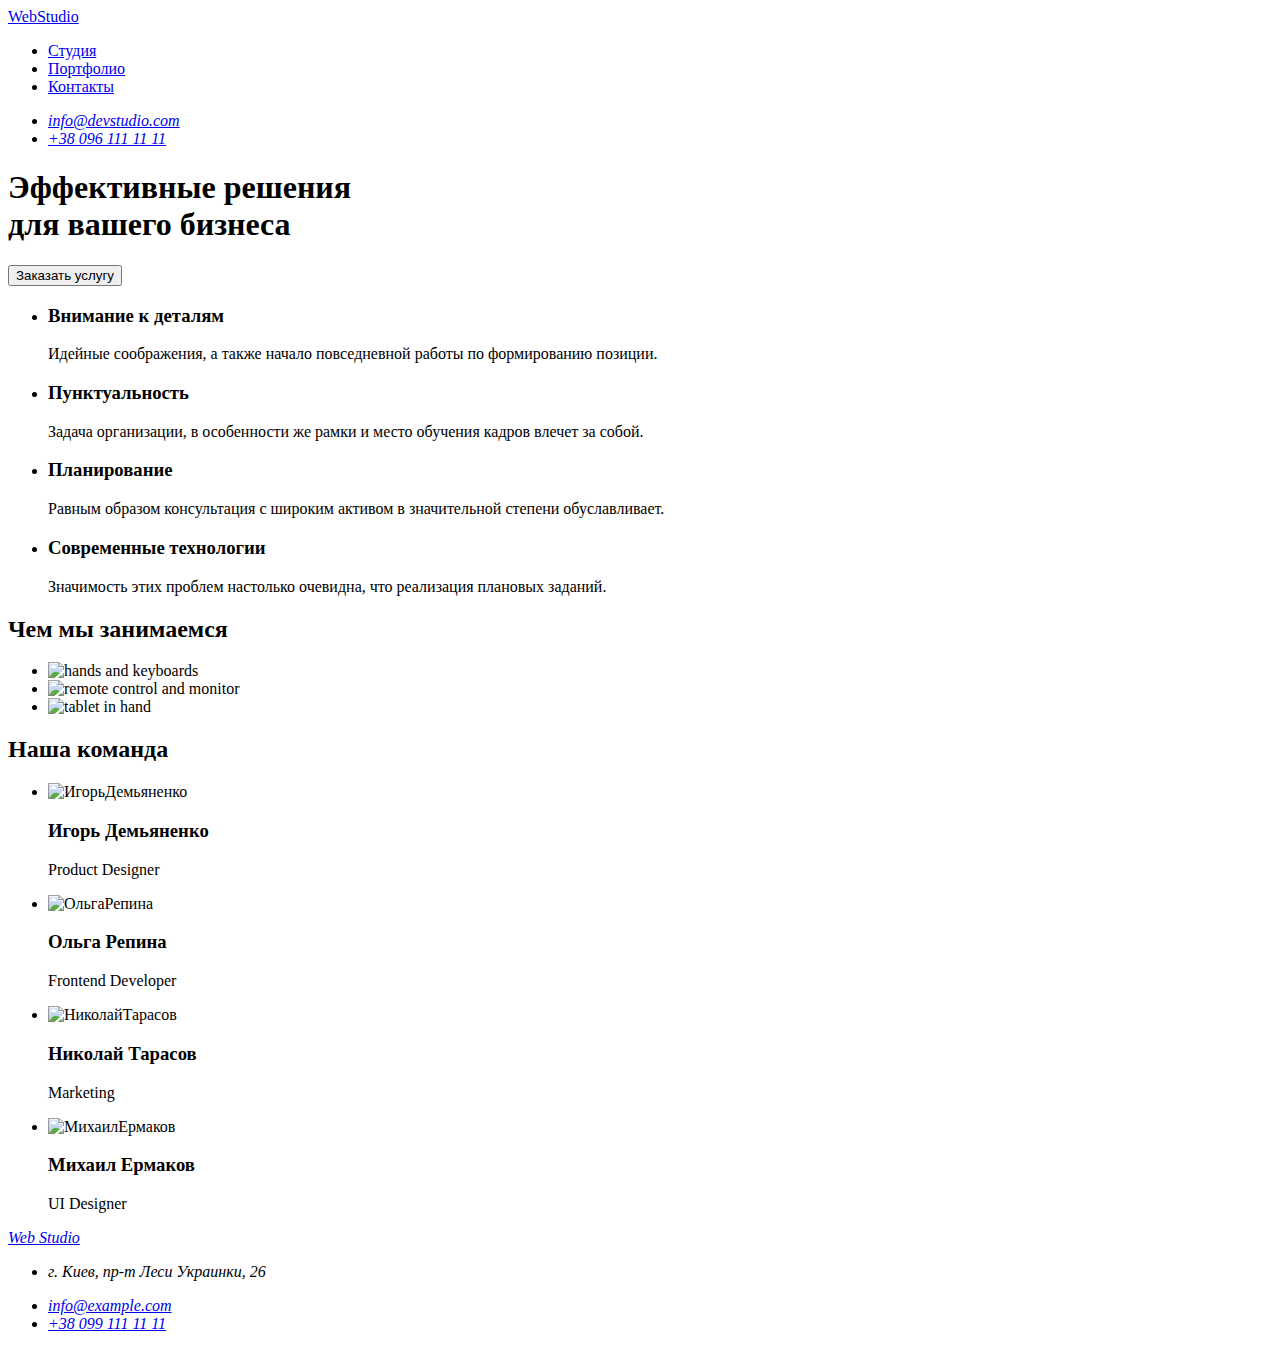
==== index.html @ c0af02a4 "начало дз" ====
<!DOCTYPE html>
<html lang="ru">
<head>
    <meta charset="UTF-8">
    <meta name="viewport" content="width=device-width, initial-scale=1.0">
  <link rel="stylesheet" href="/goit-markup-hw-04/css/modern-normalize.css">
  <link rel="stylesheet" href="/goit-markup-hw-04/css/portfolio.css">
  <link rel="preconnect" href="https://fonts.gstatic.com" />
  <link rel="stylesheet" href="https://fonts.googleapis.com/css2?family=Dancing+Script:wght@700&family=Pacifico&family=Roboto:wght@100&display=swap"> 
    
  <title>WebStudio</title>
</head>
<body> 
    <header class="head-links">
      <div class="conteiner-main">
        <nav class="container-nav">
            <a class="logotip"  href="#"><span class="logo-blue">Web</span><span class="logo-black" >Studio</span></a>
             <ul class="nav-link">
                 <li class="list"><a href="./index.html" class="link current">Студия</a></li>
                 <li class="list"><a href="./portfolio.html" class="link current">Портфолио</a></li>
                 <li class="list"><a href="#" class="link current">Контакты</a></li>
             </ul>
            </nav>   
            <div class="adress-head" >
               <address class="aderess">
                <ul class="adress-list">
                  <li class="list"><a class="link" href="mailto:info@devstudio.com">info@devstudio.com</a></li>
                  <li class="list"><a class="link link-current" href="tel:+380961111111">+38 096 111 11 11</a></li>
              </ul>
              </address>
         </div>
      </div>
    </header>
    <main>
        <section class="hero-container">
             <h1 class="hero">Эффективные решения<br> для вашего бизнеса</h1>
                 <button type="button" class="order-service">Заказать услугу</button>
        </section>
        <section class="section-features">
          <div class="conteiner charasteristic">
            <ul class="features item">
                <li class="item"><h3 class="features-title">Внимание к деталям</h3><p class="features-info" >Идейные соображения, а также начало повседневной работы по формированию позиции.</p></li>
                <li class="item"><h3 class="features-title">Пунктуальность</h3><p class="features-info" >Задача организации, в особенности же рамки и место обучения кадров влечет за собой.</p></li>
                <li class="item"><h3 class="features-title">Планирование</h3><p class="features-info" >Равным образом консультация с широким активом в значительной степени обуславливает.</p></li> 
                <li class="item"><h3 class="features-title">Современные технологии</h3><p class="features-info" >Значимость этих проблем настолько очевидна, что реализация плановых заданий.</p></li>
            </ul>
          </div>
         </section> 
         <section class="section-galery">
          <div class="our-work">       
              <h2 class="work-title">Чем мы занимаемся</h2>
               <ul class="foto-work" >
                  <li class="work-list"><img src="./images/handsinkeyboard1.jpg" alt="hands and keyboards" width="370"></li>
                  <li class="work-list"> <img src="./images/notebookandpfone2.jpg" alt="remote control and monitor" width="370"></li>
                  <li class="work-list"><img src="./images/tablet3.jpg" alt="tablet in hand" width="370"></li>
               </ul>
          </div>  
        </section>        
        <section class="section-team">
            <div class="conteiner team">
            <h2 class="our-title">Наша команда</h2>
               <ul class="team-list">
                  <li class="list-team"><img src="./images/igordemjanenko1.jpg" alt="ИгорьДемьяненко" width="270" >
                    <div class="card-content-team">
                       <h3 class="title-card-team">Игорь Демьяненко</h3> 
                       <p class="info-card-team">Product Designer</p>
                    </div>
                  </li>
                  <li class="list-team"><img src="./images/olgarepena2.jpg" alt="ОльгаРепина" width="270">
                   <div class="card-content-team">
                    <h3 class="title-card-team">Ольга Репина</h3> 
                    <p class="info-card-team">Frontend Developer</p>
                  </div>
                  </li>
                  <li class="list-team"><img src="./images/nikolaitarasov3.jpg" alt="НиколайТарасов" width="270">
                    <div class="card-content-team">
                    <h3 class="title-card-team">Николай Тарасов</h3> 
                    <p class="info-card-team">Marketing</p>
                  </div >
                  </li>
                  <li class="list-team"><img src="./images/mihaelyarmakov4.jpg" alt="МихаилЕрмаков" width="270">
                   <div class="card-content-team">
                    <h3 class="title-card-team">Михаил Ермаков</h3>
                     <p class="info-card-team">UI Designer</p>
                    </div> 
                    </li>
               </ul>
            </div>
        </section>
    </main> 
    <footer>
      <div class="conteiner-contacts  ">  
        <address class="footer-contacts"> 
           <a class="logotip-footer" href="#"><span class="logo-blue">Web</span>
                 <span class="logo-white" >Studio</span></a>
          <ul class="footer-list">
             <li class="list-footer"><p class="footer-adress">г. Киев, пр-т Леси Украинки, 26</p> </li>  
             <li class="list-footer"><a class="footer-link" href="mailto:info@example.com">info@example.com</a></li>  
             <li class="list-footer"><a class="footer-link" href="tel:+380991111111">+38 099 111 11 11</a> </li>  
          </ul>
        </address> 
    </div>  
    </footer> 
</body>
</html>
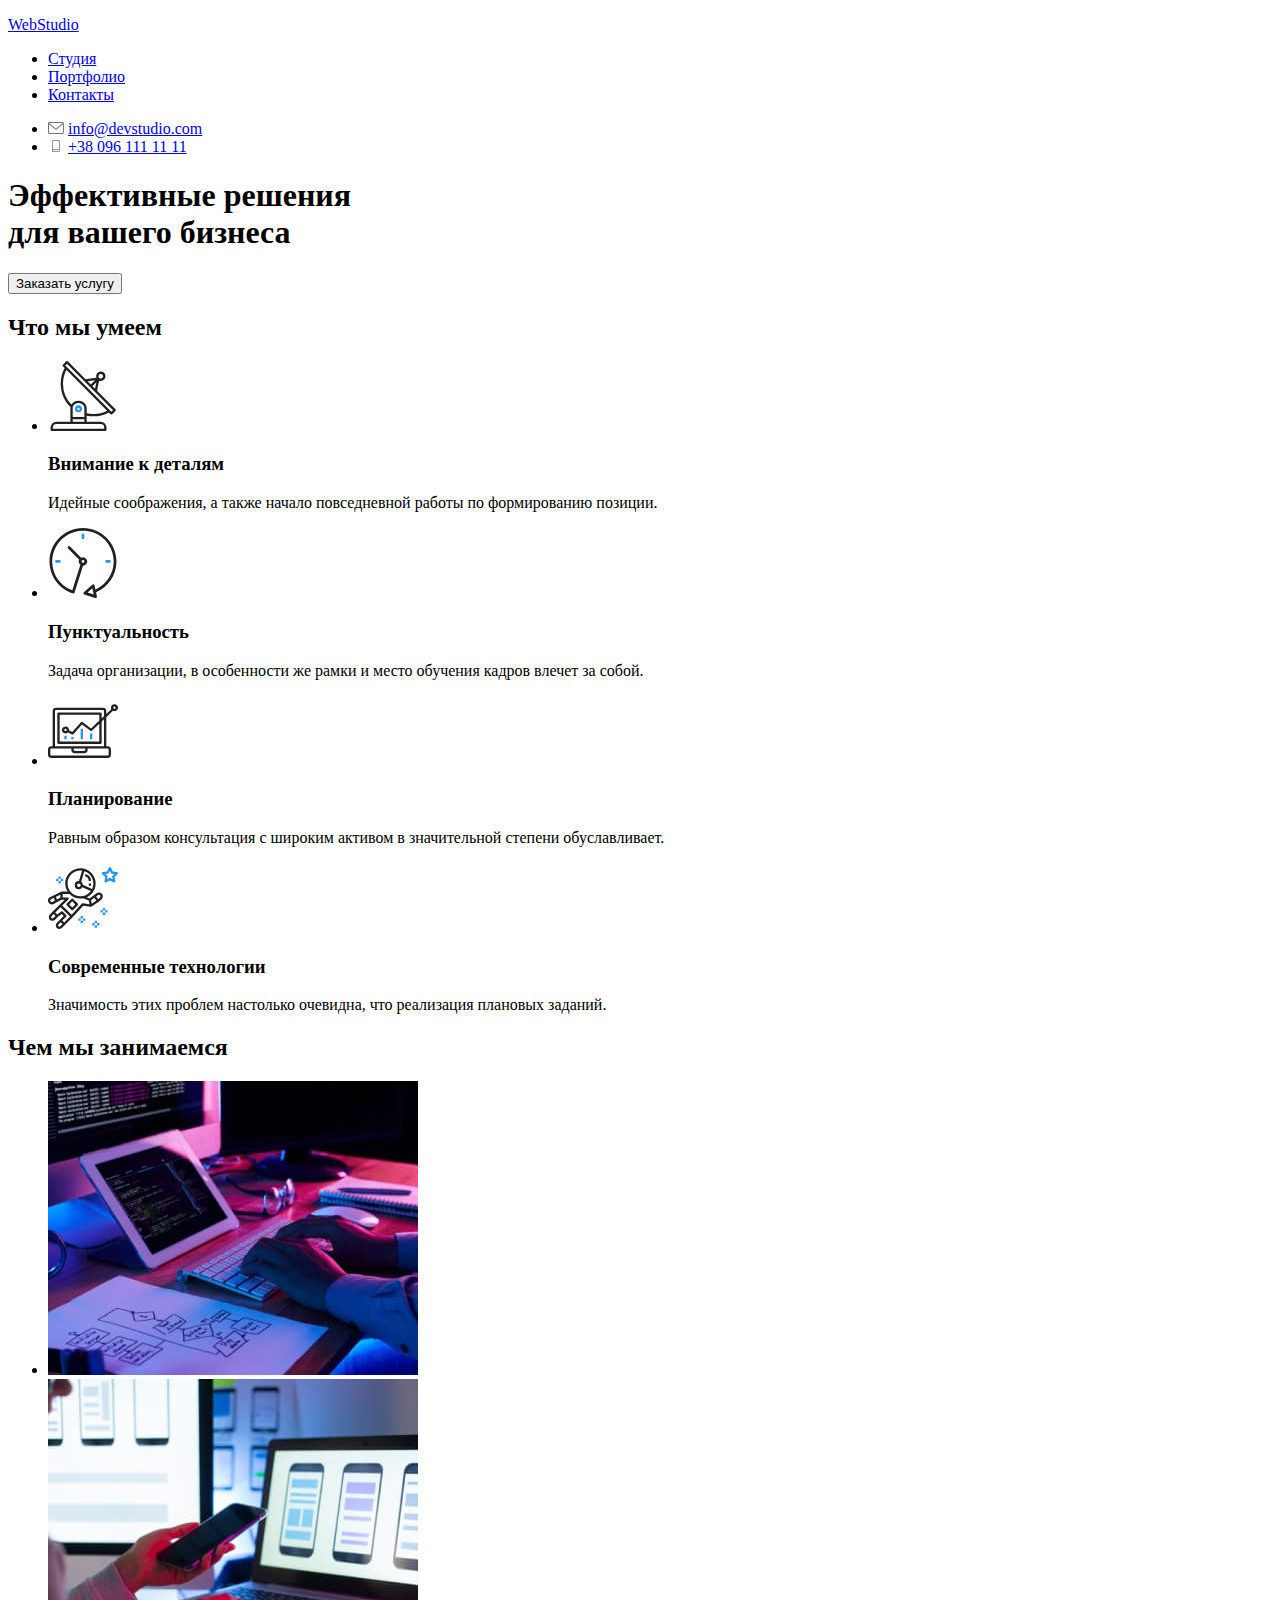
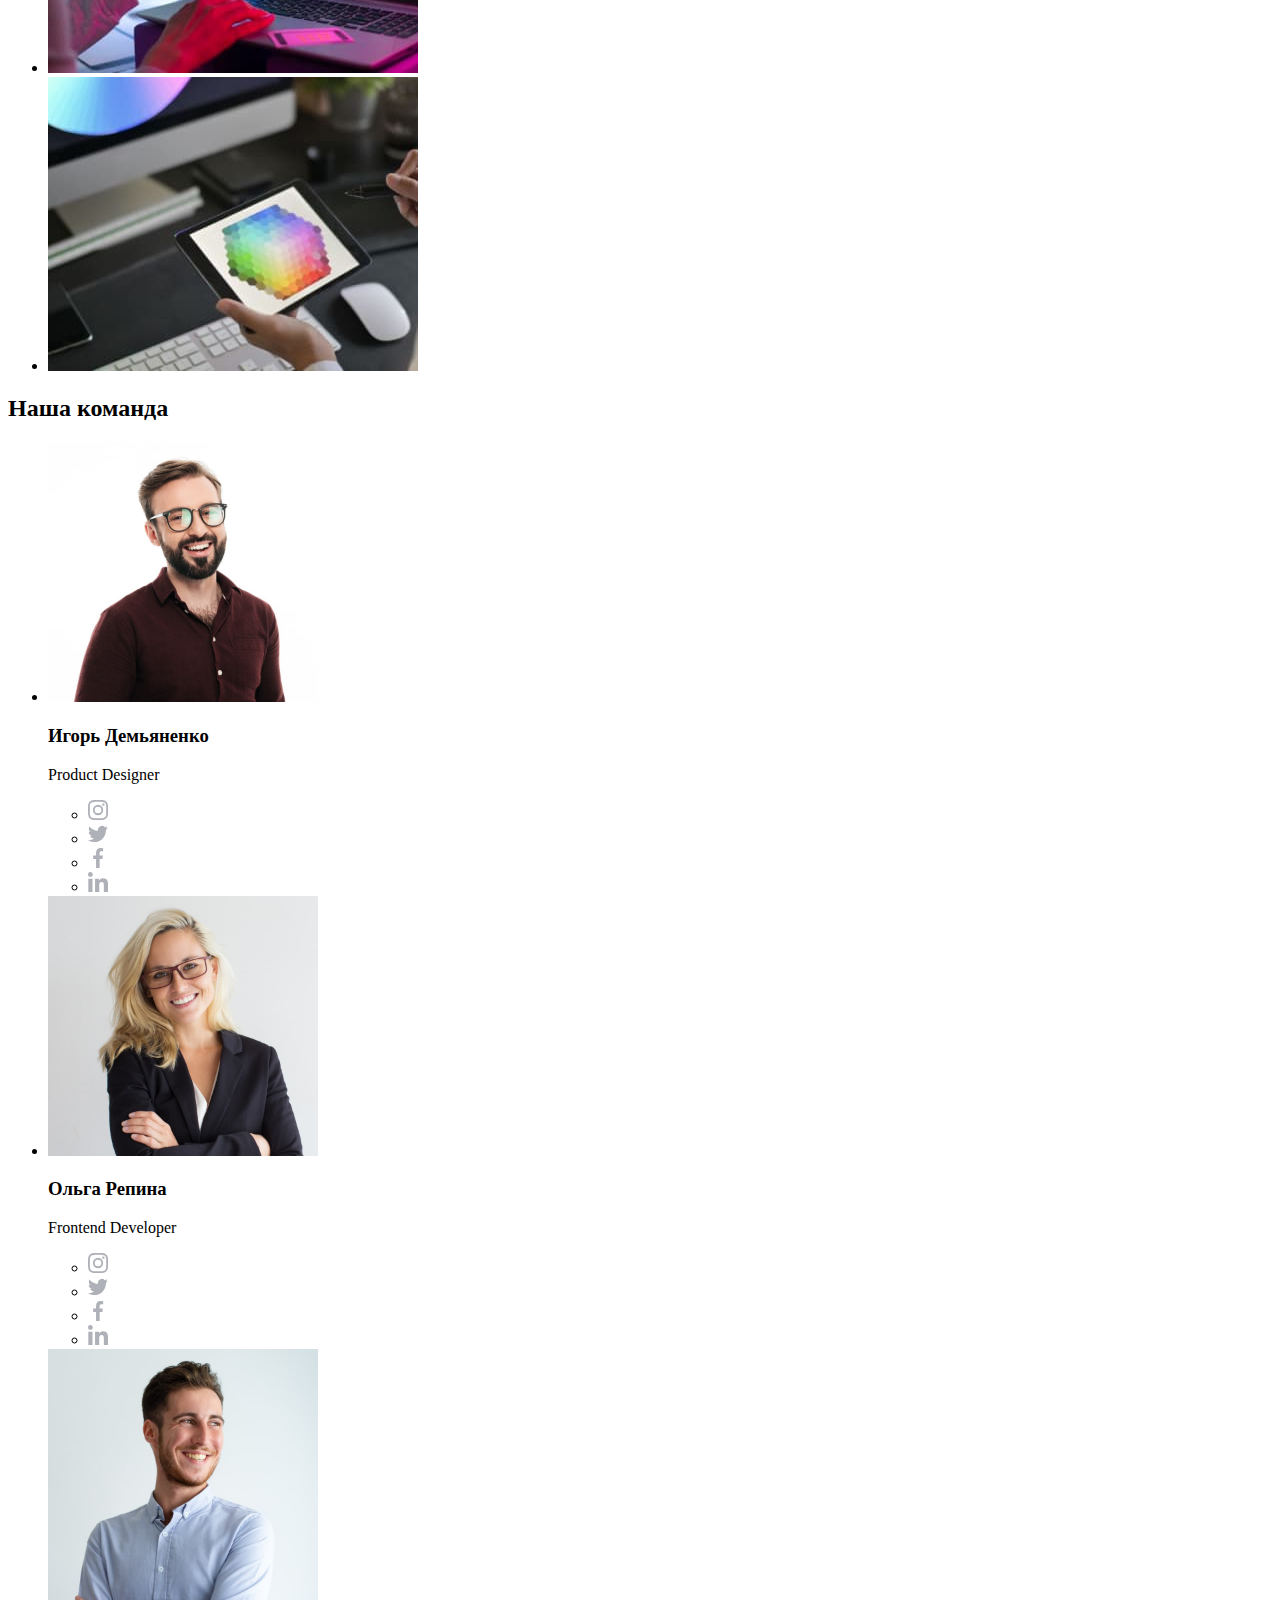
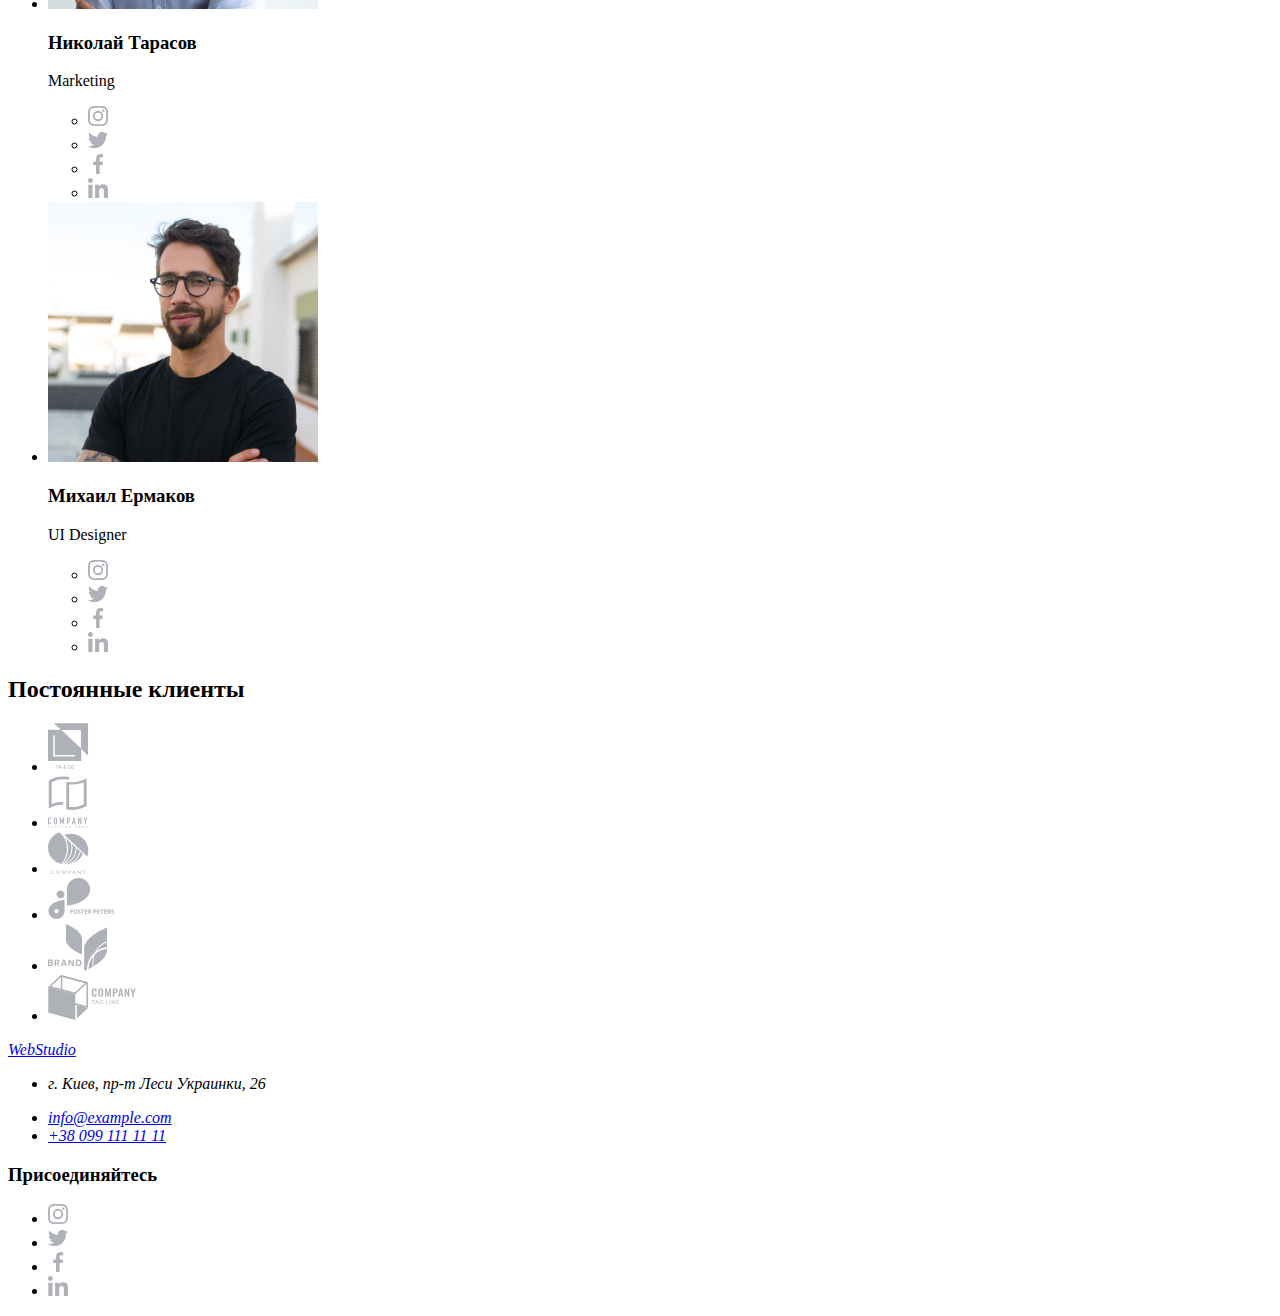
==== commit 18b4e2e4: "after finish" ====
--- a/index.html
+++ b/index.html
@@ -4,101 +4,344 @@
     <meta charset="UTF-8">
     <meta name="viewport" content="width=device-width, initial-scale=1.0">
   <link rel="stylesheet" href="/goit-markup-hw-04/css/modern-normalize.css">
+  <link rel="preconnect" href="https://fonts.gstatic.com" />
+  <link  href="https://fonts.googleapis.com/css2?family=Raleway:wght@400;500;700&family=Roboto:wght@400;500;700;900&display=swap" rel="stylesheet">
   <link rel="stylesheet" href="/goit-markup-hw-04/css/portfolio.css">
-  <link rel="preconnect" href="https://fonts.gstatic.com" />
-  <link rel="stylesheet" href="https://fonts.googleapis.com/css2?family=Dancing+Script:wght@700&family=Pacifico&family=Roboto:wght@100&display=swap"> 
-    
   <title>WebStudio</title>
 </head>
+
 <body> 
-    <header class="head-links">
-      <div class="conteiner-main">
-        <nav class="container-nav">
-            <a class="logotip"  href="#"><span class="logo-blue">Web</span><span class="logo-black" >Studio</span></a>
+  <!-- Верхняя линия-->
+    <header>   
+        <nav class="container navigation">
+            <a href="./index.html">
+               <p class="logotip"><span class="logo-blue">Web</span><span class="logo-black" >Studio</span></p>
+            </a>
              <ul class="nav-link">
-                 <li class="list"><a href="./index.html" class="link current">Студия</a></li>
-                 <li class="list"><a href="./portfolio.html" class="link current">Портфолио</a></li>
-                 <li class="list"><a href="#" class="link current">Контакты</a></li>
+                 <li class="list ">
+                   <a href="./index.html" class="link current" >Студия</a>
+                  </li>
+                 <li class="list">
+                   <a href="./portfolio.html" class="selected-page">Портфолио</a>
+                  </li>
+                 <li class="list">
+                   <a href="#" class="link current">Контакты</a>
+                  </li>
              </ul>
-            </nav>   
-            <div class="adress-head" >
-               <address class="aderess">
                 <ul class="adress-list">
-                  <li class="list"><a class="link" href="mailto:info@devstudio.com">info@devstudio.com</a></li>
-                  <li class="list"><a class="link link-current" href="tel:+380961111111">+38 096 111 11 11</a></li>
-              </ul>
-              </address>
-         </div>
-      </div>
+                  <li class="list">
+                    <svg class="icon-contact" width="16" height="12">
+                      <use href="./images/sprite.svg#envelope"></use>
+                    </svg>
+                    <a class="link-adress" href="mailto:info@devstudio.com">info@devstudio.com</a>
+                  </li>
+                  <li class="list">
+                    <svg class="icon-contact" width="16" height="12">
+                      <use href="./images/sprite.svg#smartphone"></use>
+                    </svg>
+                    <a class="link-adress" href="tel:+380961111111">+38 096 111 11 11</a>
+                  </li>
+              </ul>        
+        </nav> 
     </header>
     <main>
-        <section class="hero-container">
-             <h1 class="hero">Эффективные решения<br> для вашего бизнеса</h1>
+      <!-- HERO-->
+        <section >
+          <div class="container hero">
+             <h1 class="hero-title">Эффективные решения<br> для вашего бизнеса</h1>
                  <button type="button" class="order-service">Заказать услугу</button>
-        </section>
-        <section class="section-features">
-          <div class="conteiner charasteristic">
+                </div>
+            </section>
+
+       <!-- ЧТО МЫ УМЕЕМ-->
+        <section class="container">
+            <h2 class="visually-hidden">Что мы умеем</h2>
             <ul class="features item">
-                <li class="item"><h3 class="features-title">Внимание к деталям</h3><p class="features-info" >Идейные соображения, а также начало повседневной работы по формированию позиции.</p></li>
-                <li class="item"><h3 class="features-title">Пунктуальность</h3><p class="features-info" >Задача организации, в особенности же рамки и место обучения кадров влечет за собой.</p></li>
-                <li class="item"><h3 class="features-title">Планирование</h3><p class="features-info" >Равным образом консультация с широким активом в значительной степени обуславливает.</p></li> 
-                <li class="item"><h3 class="features-title">Современные технологии</h3><p class="features-info" >Значимость этих проблем настолько очевидна, что реализация плановых заданий.</p></li>
+                <li class="item">
+                   <div class="thumb-features">
+                    <svg width="70" height="70">
+                        <use href="./images/sprite.svg#details"></use>
+                    </svg>
+                   </div>
+                  <h3 class="features-title">Внимание к деталям</h3>
+                  <p class="features-info" >Идейные соображения, а также начало повседневной работы по формированию позиции.</p>
+                </li>
+                <li class="item">
+                   <div class="thumb-features">
+                    <svg width="70" height="70">
+                        <use href="./images/sprite.svg#clock"></use>
+                    </svg>
+                  </div>
+                  <h3 class="features-title">Пунктуальность</h3>
+                  <p class="features-info" >Задача организации, в особенности же рамки и место обучения кадров влечет за собой.</p>
+                </li>
+                <li class="item">
+                  <div class="thumb-features">
+                    <svg width="70" height="70">
+                        <use href="./images/sprite.svg#diagram"></use>
+                    </svg>
+                  </div>
+                  <h3 class="features-title">Планирование</h3>
+                  <p class="features-info" >Равным образом консультация с широким активом в значительной степени обуславливает.</p>
+                </li> 
+                <li class="item">
+                   <div class="thumb-features">
+                    <svg width="70" height="70">
+                        <use href="./images/sprite.svg#astronaut"></use>
+                    </svg>
+                  </div>
+                  <h3 class="features-title">Современные технологии</h3>
+                  <p class="features-info" >Значимость этих проблем настолько очевидна, что реализация плановых заданий.</p>
+                </li>
             </ul>
-          </div>
          </section> 
-         <section class="section-galery">
+
+
+        <!-- Чем мы занимаемся-->
+         <section class="container galery">
           <div class="our-work">       
               <h2 class="work-title">Чем мы занимаемся</h2>
                <ul class="foto-work" >
-                  <li class="work-list"><img src="./images/handsinkeyboard1.jpg" alt="hands and keyboards" width="370"></li>
-                  <li class="work-list"> <img src="./images/notebookandpfone2.jpg" alt="remote control and monitor" width="370"></li>
-                  <li class="work-list"><img src="./images/tablet3.jpg" alt="tablet in hand" width="370"></li>
+                  <li class="work-list">
+                    <img src="./images/handsinkeyboard1.jpg" alt="hands and keyboards" width="370">
+                  </li>
+                  <li class="work-list">
+                    <img src="./images/notebookandpfone2.jpg" alt="remote control and monitor" width="370">
+                  </li>
+                  <li class="work-list">
+                    <img src="./images/tablet3.jpg" alt="tablet in hand" width="370">
+                  </li>
                </ul>
           </div>  
-        </section>        
-        <section class="section-team">
-            <div class="conteiner team">
+        </section> 
+
+
+        <!-- Наша команда-->       
+        <section class="teams">
+            <div class="conteiner">
             <h2 class="our-title">Наша команда</h2>
                <ul class="team-list">
-                  <li class="list-team"><img src="./images/igordemjanenko1.jpg" alt="ИгорьДемьяненко" width="270" >
-                    <div class="card-content-team">
+                  <li class="list-item">
+                    <img src="./images/igordemjanenko1.jpg" alt="Игорь Демьяненко" width="270" >
+                   <div class="card-content-team">
                        <h3 class="title-card-team">Игорь Демьяненко</h3> 
                        <p class="info-card-team">Product Designer</p>
+                        <ul class="socials-links">
+                            <li><a href="">
+                                  <svg width="20" height="20">
+                                    <use href="./images/sprite.svg#instagram"></use>
+                                  </svg>
+                               </a>
+                           </li>
+                           <li><a href="">
+                                 <svg width="20" height="20">
+                                    <use href="./images/sprite.svg#twitter"></use>
+                                 </svg>
+                               </a>
+                           </li>
+                           <li><a href="">
+                                 <svg width="20" height="20">
+                                    <use href="./images/sprite.svg#facebook"></use>
+                                 </svg>
+                               </a>
+                          </li>
+                          <li><a href="">
+                                 <svg width="20" height="20">
+                                    <use href="./images/sprite.svg#linkedin"></use>
+                                 </svg>
+                               </a>
+                          </li>
+                       </ul>
                     </div>
                   </li>
-                  <li class="list-team"><img src="./images/olgarepena2.jpg" alt="ОльгаРепина" width="270">
+                  <li class="list-item">
+                    <img src="./images/olgarepena2.jpg" alt="ОльгаРепина" width="270">
                    <div class="card-content-team">
                     <h3 class="title-card-team">Ольга Репина</h3> 
                     <p class="info-card-team">Frontend Developer</p>
+                    <ul class="socials-links">
+                       <li><a href="">
+                            <svg width="20" height="20">
+                              <use href="./images/sprite.svg#instagram"></use>
+                            </svg>
+                          </a>
+                      </li>
+                       <li><a href="">
+                           <svg width="20" height="20">
+                              <use href="./images/sprite.svg#twitter"></use>
+                           </svg>
+                         </a>
+                       </li>
+                       <li><a href="">
+                           <svg width="20" height="20">
+                              <use href="./images/sprite.svg#facebook"></use>
+                           </svg>
+                          </a>
+                      </li>
+                       <li><a href="">
+                           <svg width="20" height="20">
+                              <use href="./images/sprite.svg#linkedin"></use>
+                           </svg>
+                         </a>
+                      </li>
+                    </ul>
                   </div>
                   </li>
-                  <li class="list-team"><img src="./images/nikolaitarasov3.jpg" alt="НиколайТарасов" width="270">
+                  <li class="list-item">
+                    <img src="./images/nikolaitarasov3.jpg" alt="НиколайТарасов" width="270">
                     <div class="card-content-team">
                     <h3 class="title-card-team">Николай Тарасов</h3> 
                     <p class="info-card-team">Marketing</p>
+                    <ul class="socials-links">
+                        <li><a href="">
+                            <svg width="20" height="20">
+                              <use href="./images/sprite.svg#instagram"></use>
+                            </svg>
+                          </a>
+                        </li>
+                       <li><a href="">
+                           <svg width="20" height="20">
+                              <use href="./images/sprite.svg#twitter"></use>
+                           </svg>
+                          </a>
+                       </li>
+                       <li><a href="">
+                           <svg width="20" height="20">
+                              <use href="./images/sprite.svg#facebook"></use>
+                           </svg>
+                         </a>
+                       </li>
+                      <li><a href="">
+                           <svg width="20" height="20">
+                              <use href="./images/sprite.svg#linkedin"></use>
+                           </svg>
+                         </a>
+                       </li>
+                    </ul>
                   </div >
                   </li>
-                  <li class="list-team"><img src="./images/mihaelyarmakov4.jpg" alt="МихаилЕрмаков" width="270">
-                   <div class="card-content-team">
-                    <h3 class="title-card-team">Михаил Ермаков</h3>
+                  <li class="list-item">
+                    <img src="./images/mihaelyarmakov4.jpg" alt="МихаилЕрмаков" width="270">
+                  <div class="card-content-team">
+                     <h3 class="title-card-team">Михаил Ермаков</h3>
                      <p class="info-card-team">UI Designer</p>
-                    </div> 
+                     <ul class="socials-links">
+                       <li><a href="">
+                            <svg width="20" height="20">
+                              <use href="./images/sprite.svg#instagram"></use>
+                            </svg>
+                         </a>
+                       </li>
+                       <li><a href="">
+                           <svg width="20" height="20">
+                              <use href="./images/sprite.svg#twitter"></use>
+                           </svg>
+                         </a>
+                       </li>
+                       <li><a href="">
+                           <svg width="20" height="20">
+                              <use href="./images/sprite.svg#facebook"></use>
+                           </svg>
+                         </a>
+                       </li>
+                       <li><a href="">
+                           <svg width="20" height="20">
+                              <use href="./images/sprite.svg#linkedin"></use>
+                           </svg>
+                         </a>
+                       </li>
+                     </ul>                   
+                   </div> 
                     </li>
                </ul>
             </div>
         </section>
+
+       <!-- Постоянные клиенты-->
+       
+       <section class="container clients">
+        <h2>Постоянные клиенты</h2>
+        <ul class="clients-list">
+            <li class="item"><a href="" class="thumb-clients">
+                    <svg width="44.27" height="49.23">
+                        <use href="./images/sprite.svg#logo-1"></use>
+                    </svg>
+            </a></li>
+            <li class="item"><a href="" class="thumb-clients">
+                    <svg width="40" height="52">
+                        <use href="./images/sprite.svg#logo-2"></use>
+                    </svg>
+            </a> </li>
+            <li class="item"><a href="" class="thumb-clients">
+                    <svg width="41" height="42.6">
+                        <use href="./images/sprite.svg#logo-3"></use>
+                    </svg>
+            </a> </li>
+            <li class="item"><a href="" class="thumb-clients">
+                    <svg width="79.66" height="42.02">
+                        <use href="./images/sprite.svg#logo-4"></use>
+                    </svg>
+            </a> </li>
+            <li class="item"><a href="" class="thumb-clients">
+                    <svg width="59" height="47">
+                        <use href="./images/sprite.svg#logo-5"></use>
+                    </svg>
+            </a> </li>
+            <li class="item"><a href="" class="thumb-clients">
+                    <svg width="88.48" height="45.45">
+                        <use href="./images/sprite.svg#logo-6"></use>
+                    </svg>
+            </a> </li>
+        </ul>
+    </section>
     </main> 
+
+    <!-- Подвал-->
     <footer>
-      <div class="conteiner-contacts  ">  
-        <address class="footer-contacts"> 
-           <a class="logotip-footer" href="#"><span class="logo-blue">Web</span>
-                 <span class="logo-white" >Studio</span></a>
+      <div class="conteiner footer-contacts">  
+        <address class="footer-adress"> 
+           <a href="./index.html">
+                <p class="logotip-footer"><span class="logo-blue">Web</span><span class="logo-white" >Studio</span></p>
+           </a>
           <ul class="footer-list">
-             <li class="list-footer"><p class="footer-adress">г. Киев, пр-т Леси Украинки, 26</p> </li>  
-             <li class="list-footer"><a class="footer-link" href="mailto:info@example.com">info@example.com</a></li>  
-             <li class="list-footer"><a class="footer-link" href="tel:+380991111111">+38 099 111 11 11</a> </li>  
+             <li class="list-footer">
+               <p class="footer-adress-text">г. Киев, пр-т Леси Украинки, 26</p> 
+              </li>  
+             <li class="list-footer">
+               <a class="footer-link" href="mailto:info@example.com">info@example.com</a>
+              </li>  
+             <li class="list-footer">
+               <a class="footer-link" href="tel:+380991111111">+38 099 111 11 11</a>
+              </li>  
           </ul>
         </address> 
+
+        <!-- Подвал Соц Сети-->
+        <div class="right-part">
+          <h3 class="footer-social-title">Присоединяйтесь</h3>
+          <ul class="socials-links footerish">
+              <li><a href="">
+                      <svg width="20" height="20">
+                          <use href="./images/sprite.svg#instagram"></use>
+                      </svg>
+                  </a></li>
+              <li><a href="">
+                      <svg width="20" height="20">
+                          <use href="./images/sprite.svg#twitter"></use>
+                      </svg>
+                  </a></li>
+              <li><a href="">
+                      <svg width="20" height="20">
+                          <use href="./images/sprite.svg#facebook"></use>
+                      </svg>
+                  </a></li>
+              <li><a href="">
+                      <svg width="20" height="20">
+                          <use href="./images/sprite.svg#linkedin"></use>
+                      </svg>
+                  </a></li>
+          </ul>
+      </div>            
     </div>  
     </footer> 
 </body>
